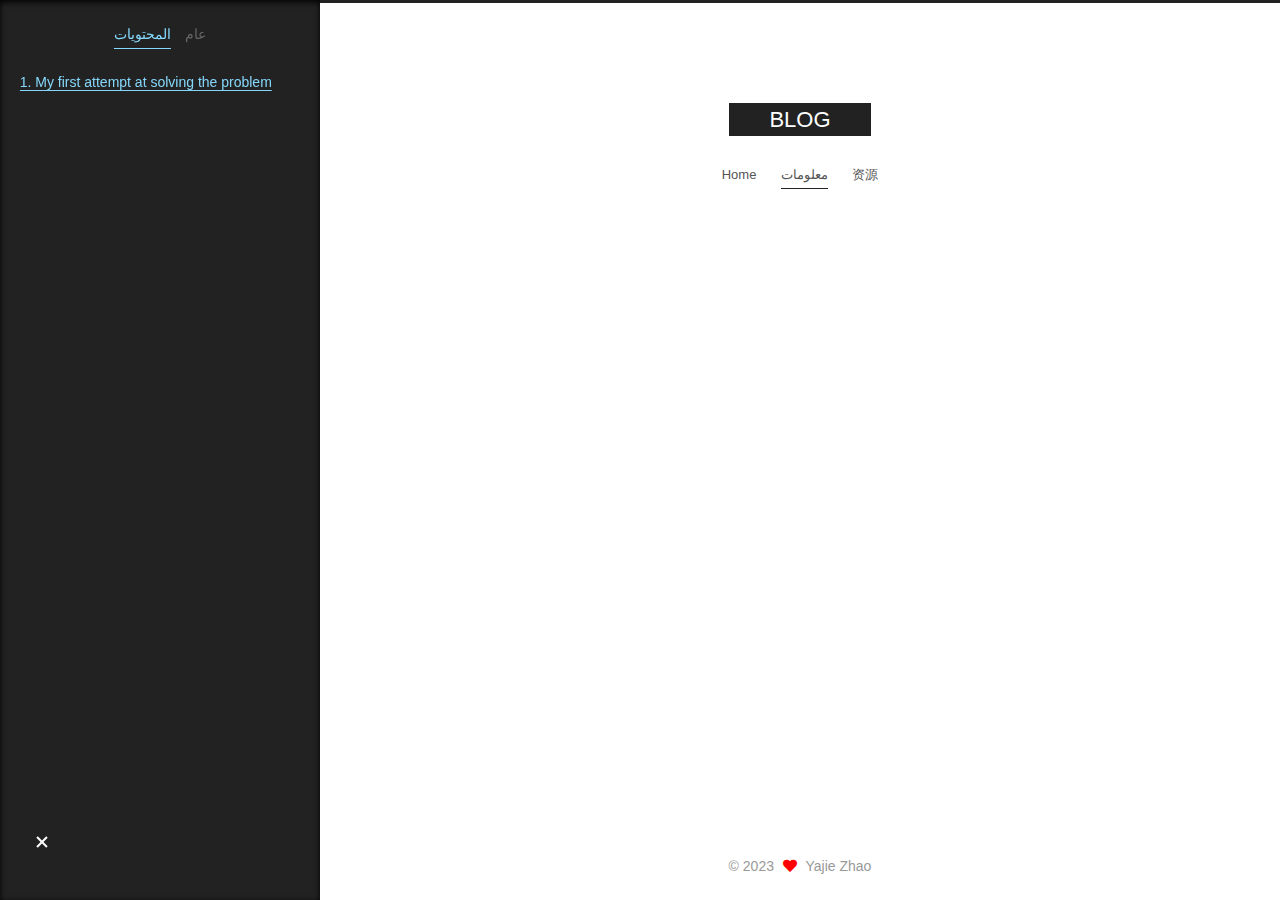
==== about/index.html @ b4c9993f "Site updated: 2023-10-05 19:27:13" ====
<!DOCTYPE html>
<html lang="en_US">
<head>
  <meta charset="UTF-8">
<meta name="viewport" content="width=device-width, initial-scale=1, maximum-scale=2">
<meta name="theme-color" content="#222">
<meta name="generator" content="Hexo 6.3.0">
  <link rel="apple-touch-icon" sizes="180x180" href="/images/apple-touch-icon-next.png">
  <link rel="icon" type="image/png" sizes="32x32" href="/images/favicon-32x32-next.png">
  <link rel="icon" type="image/png" sizes="16x16" href="/images/favicon-16x16-next.png">
  <link rel="mask-icon" href="/images/logo.svg" color="#222">

<link rel="stylesheet" href="/css/main.css">


<link rel="stylesheet" href="/lib/font-awesome/css/all.min.css">

<script id="hexo-configurations">
    var NexT = window.NexT || {};
    var CONFIG = {"hostname":"www.zhaoyajie.net","root":"/","scheme":"Muse","version":"7.8.0","exturl":false,"sidebar":{"position":"left","display":"post","padding":18,"offset":12,"onmobile":false},"copycode":{"enable":false,"show_result":false,"style":null},"back2top":{"enable":true,"sidebar":false,"scrollpercent":false},"bookmark":{"enable":false,"color":"#222","save":"auto"},"fancybox":false,"mediumzoom":false,"lazyload":false,"pangu":false,"comments":{"style":"tabs","active":null,"storage":true,"lazyload":false,"nav":null},"algolia":{"hits":{"per_page":10},"labels":{"input_placeholder":"Search for Posts","hits_empty":"We didn't find any results for the search: ${query}","hits_stats":"${hits} results found in ${time} ms"}},"localsearch":{"enable":false,"trigger":"auto","top_n_per_article":1,"unescape":false,"preload":false},"motion":{"enable":true,"async":false,"transition":{"post_block":"fadeIn","post_header":"slideDownIn","post_body":"slideDownIn","coll_header":"slideLeftIn","sidebar":"slideUpIn"}}};
  </script>

  <meta name="description" content="My first attempt at solving the problemI’m very happy recently because I get my first problem from my mentor nowadays and it is a problem about matching.">
<meta property="og:type" content="website">
<meta property="og:title" content="about">
<meta property="og:url" content="http://www.zhaoyajie.net/about/index.html">
<meta property="og:site_name" content="BLOG">
<meta property="og:description" content="My first attempt at solving the problemI’m very happy recently because I get my first problem from my mentor nowadays and it is a problem about matching.">
<meta property="og:locale" content="en_US">
<meta property="article:published_time" content="2023-03-01T08:34:04.000Z">
<meta property="article:modified_time" content="2023-10-05T11:15:42.910Z">
<meta property="article:author" content="Yajie Zhao">
<meta property="article:tag" content="a">
<meta name="twitter:card" content="summary">

<link rel="canonical" href="http://www.zhaoyajie.net/about/">


<script id="page-configurations">
  // https://hexo.io/docs/variables.html
  CONFIG.page = {
    sidebar: "",
    isHome : false,
    isPost : false,
    lang   : 'en_US'
  };
</script>

  <title>about | BLOG
</title>
  






  <noscript>
  <style>
  .use-motion .brand,
  .use-motion .menu-item,
  .sidebar-inner,
  .use-motion .post-block,
  .use-motion .pagination,
  .use-motion .comments,
  .use-motion .post-header,
  .use-motion .post-body,
  .use-motion .collection-header { opacity: initial; }

  .use-motion .site-title,
  .use-motion .site-subtitle {
    opacity: initial;
    top: initial;
  }

  .use-motion .logo-line-before i { left: initial; }
  .use-motion .logo-line-after i { right: initial; }
  </style>
</noscript>

</head>

<body itemscope itemtype="http://schema.org/WebPage">
  <div class="container use-motion">
    <div class="headband"></div>

    <header class="header" itemscope itemtype="http://schema.org/WPHeader">
      <div class="header-inner"><div class="site-brand-container">
  <div class="site-nav-toggle">
    <div class="toggle" aria-label="تشغيل شريط التصفح">
      <span class="toggle-line toggle-line-first"></span>
      <span class="toggle-line toggle-line-middle"></span>
      <span class="toggle-line toggle-line-last"></span>
    </div>
  </div>

  <div class="site-meta">

    <a href="/" class="brand" rel="start">
      <span class="logo-line-before"><i></i></span>
      <h1 class="site-title">BLOG</h1>
      <span class="logo-line-after"><i></i></span>
    </a>
  </div>

  <div class="site-nav-right">
    <div class="toggle popup-trigger">
    </div>
  </div>
</div>




<nav class="site-nav">
  <ul id="menu" class="main-menu menu">
        <li class="menu-item menu-item-home">

    <a href="/" rel="section"><i class="home fa-fw"></i>Home</a>

  </li>
        <li class="menu-item menu-item-about">

    <a href="/about/" rel="section"><i class="user fa-fw"></i>معلومات</a>

  </li>
        <li class="menu-item menu-item-resources">

    <a href="/resources/" rel="section"><i class="download fa-fw"></i>资源</a>

  </li>
  </ul>
</nav>




</div>
    </header>

    
  <div class="back-to-top">
    <i class="fa fa-arrow-up"></i>
    <span>0%</span>
  </div>


    <main class="main">
      <div class="main-inner">
        <div class="content-wrap">
          
  
  

          <div class="content page posts-expand">
            

    
    
    
    <div class="post-block" lang="en_US">
      <header class="post-header">

<h1 class="post-title" itemprop="name headline">about
</h1>

<div class="post-meta">
  

</div>

</header>

      
      
      
      <div class="post-body">
          <h1 id="My-first-attempt-at-solving-the-problem"><a href="#My-first-attempt-at-solving-the-problem" class="headerlink" title="My first attempt at solving the problem"></a>My first attempt at solving the problem</h1><p>I’m very happy recently because I get my first problem from my mentor nowadays and it is a problem about matching.</p>

      </div>
      
      
      
    </div>
    

    
    
    


          </div>
          

<script>
  window.addEventListener('tabs:register', () => {
    let { activeClass } = CONFIG.comments;
    if (CONFIG.comments.storage) {
      activeClass = localStorage.getItem('comments_active') || activeClass;
    }
    if (activeClass) {
      let activeTab = document.querySelector(`a[href="#comment-${activeClass}"]`);
      if (activeTab) {
        activeTab.click();
      }
    }
  });
  if (CONFIG.comments.storage) {
    window.addEventListener('tabs:click', event => {
      if (!event.target.matches('.tabs-comment .tab-content .tab-pane')) return;
      let commentClass = event.target.classList[1];
      localStorage.setItem('comments_active', commentClass);
    });
  }
</script>

        </div>
          
  
  <div class="toggle sidebar-toggle">
    <span class="toggle-line toggle-line-first"></span>
    <span class="toggle-line toggle-line-middle"></span>
    <span class="toggle-line toggle-line-last"></span>
  </div>

  <aside class="sidebar">
    <div class="sidebar-inner">

      <ul class="sidebar-nav motion-element">
        <li class="sidebar-nav-toc">
          المحتويات
        </li>
        <li class="sidebar-nav-overview">
          عام
        </li>
      </ul>

      <!--noindex-->
      <div class="post-toc-wrap sidebar-panel">
          <div class="post-toc motion-element"><ol class="nav"><li class="nav-item nav-level-1"><a class="nav-link" href="#My-first-attempt-at-solving-the-problem"><span class="nav-number">1.</span> <span class="nav-text">My first attempt at solving the problem</span></a></li></ol></div>
      </div>
      <!--/noindex-->

      <div class="site-overview-wrap sidebar-panel">
        <div class="site-author motion-element" itemprop="author" itemscope itemtype="http://schema.org/Person">
  <p class="site-author-name" itemprop="name">Yajie Zhao</p>
  <div class="site-description" itemprop="description">Fighting!</div>
</div>
<div class="site-state-wrap motion-element">
  <nav class="site-state">
      <div class="site-state-item site-state-posts">
          <a href="/archives">
          <span class="site-state-item-count">1</span>
          <span class="site-state-item-name">المقالات</span>
        </a>
      </div>
  </nav>
</div>
  <div class="links-of-author motion-element">
      <span class="links-of-author-item">
        <a href="https://github.com/zyj1112" title="GitHub → https:&#x2F;&#x2F;github.com&#x2F;zyj1112" rel="noopener" target="_blank"><i class="fab fa-github fa-fw"></i>GitHub</a>
      </span>
      <span class="links-of-author-item">
        <a href="/yajiezhao8@gmail.com" title="E-Mail → yajiezhao8@gmail.com"><i class="fa fa-envelope fa-fw"></i>E-Mail</a>
      </span>
  </div>



      </div>

    </div>
  </aside>
  <div id="sidebar-dimmer"></div>


      </div>
    </main>

    <footer class="footer">
      <div class="footer-inner">
        

        

<div class="copyright">
  
  &copy; 
  <span itemprop="copyrightYear">2023</span>
  <span class="with-love">
    <i class="fa fa-heart"></i>
  </span>
  <span class="author" itemprop="copyrightHolder">Yajie Zhao</span>
</div>

        








      </div>
    </footer>
  </div>

  
  <script src="/lib/anime.min.js"></script>
  <script src="/lib/velocity/velocity.min.js"></script>
  <script src="/lib/velocity/velocity.ui.min.js"></script>

<script src="/js/utils.js"></script>

<script src="/js/motion.js"></script>


<script src="/js/schemes/muse.js"></script>


<script src="/js/next-boot.js"></script>




  















  

  

</body>
</html>
---- css/main.css ----
:root {
  --body-bg-color: #fff;
  --content-bg-color: #fff;
  --card-bg-color: #f5f5f5;
  --text-color: #555;
  --blockquote-color: #666;
  --link-color: #555;
  --link-hover-color: #222;
  --brand-color: #fff;
  --brand-hover-color: #fff;
  --table-row-odd-bg-color: #f9f9f9;
  --table-row-hover-bg-color: #f5f5f5;
  --menu-item-bg-color: #f5f5f5;
  --btn-default-bg: #222;
  --btn-default-color: #fff;
  --btn-default-border-color: #222;
  --btn-default-hover-bg: #fff;
  --btn-default-hover-color: #222;
  --btn-default-hover-border-color: #222;
}
html {
  line-height: 1.15; /* 1 */
  -webkit-text-size-adjust: 100%; /* 2 */
}
body {
  margin: 0;
}
main {
  display: block;
}
h1 {
  font-size: 2em;
  margin: 0.67em 0;
}
hr {
  box-sizing: content-box; /* 1 */
  height: 0; /* 1 */
  overflow: visible; /* 2 */
}
pre {
  font-family: monospace, monospace; /* 1 */
  font-size: 1em; /* 2 */
}
a {
  background: transparent;
}
abbr[title] {
  border-bottom: none; /* 1 */
  text-decoration: underline; /* 2 */
  text-decoration: underline dotted; /* 2 */
}
b,
strong {
  font-weight: bolder;
}
code,
kbd,
samp {
  font-family: monospace, monospace; /* 1 */
  font-size: 1em; /* 2 */
}
small {
  font-size: 80%;
}
sub,
sup {
  font-size: 75%;
  line-height: 0;
  position: relative;
  vertical-align: baseline;
}
sub {
  bottom: -0.25em;
}
sup {
  top: -0.5em;
}
img {
  border-style: none;
}
button,
input,
optgroup,
select,
textarea {
  font-family: inherit; /* 1 */
  font-size: 100%; /* 1 */
  line-height: 1.15; /* 1 */
  margin: 0; /* 2 */
}
button,
input {
/* 1 */
  overflow: visible;
}
button,
select {
/* 1 */
  text-transform: none;
}
button,
[type='button'],
[type='reset'],
[type='submit'] {
  -webkit-appearance: button;
}
button::-moz-focus-inner,
[type='button']::-moz-focus-inner,
[type='reset']::-moz-focus-inner,
[type='submit']::-moz-focus-inner {
  border-style: none;
  padding: 0;
}
button:-moz-focusring,
[type='button']:-moz-focusring,
[type='reset']:-moz-focusring,
[type='submit']:-moz-focusring {
  outline: 1px dotted ButtonText;
}
fieldset {
  padding: 0.35em 0.75em 0.625em;
}
legend {
  box-sizing: border-box; /* 1 */
  color: inherit; /* 2 */
  display: table; /* 1 */
  max-width: 100%; /* 1 */
  padding: 0; /* 3 */
  white-space: normal; /* 1 */
}
progress {
  vertical-align: baseline;
}
textarea {
  overflow: auto;
}
[type='checkbox'],
[type='radio'] {
  box-sizing: border-box; /* 1 */
  padding: 0; /* 2 */
}
[type='number']::-webkit-inner-spin-button,
[type='number']::-webkit-outer-spin-button {
  height: auto;
}
[type='search'] {
  outline-offset: -2px; /* 2 */
  -webkit-appearance: textfield; /* 1 */
}
[type='search']::-webkit-search-decoration {
  -webkit-appearance: none;
}
::-webkit-file-upload-button {
  font: inherit; /* 2 */
  -webkit-appearance: button; /* 1 */
}
details {
  display: block;
}
summary {
  display: list-item;
}
template {
  display: none;
}
[hidden] {
  display: none;
}
::selection {
  background: #262a30;
  color: #eee;
}
html,
body {
  height: 100%;
}
body {
  background: var(--body-bg-color);
  color: var(--text-color);
  font-family: 'Lato', "PingFang SC", "Microsoft YaHei", sans-serif;
  font-size: 1em;
  line-height: 2;
}
@media (max-width: 991px) {
  body {
    padding-left: 0 !important;
    padding-right: 0 !important;
  }
}
h1,
h2,
h3,
h4,
h5,
h6 {
  font-family: 'Lato', "PingFang SC", "Microsoft YaHei", sans-serif;
  font-weight: bold;
  line-height: 1.5;
  margin: 20px 0 15px;
}
h1 {
  font-size: 1.5em;
}
h2 {
  font-size: 1.375em;
}
h3 {
  font-size: 1.25em;
}
h4 {
  font-size: 1.125em;
}
h5 {
  font-size: 1em;
}
h6 {
  font-size: 0.875em;
}
p {
  margin: 0 0 20px 0;
}
a,
span.exturl {
  border-bottom: 1px solid #999;
  color: var(--link-color);
  outline: 0;
  text-decoration: none;
  overflow-wrap: break-word;
  word-wrap: break-word;
  cursor: pointer;
}
a:hover,
span.exturl:hover {
  border-bottom-color: var(--link-hover-color);
  color: var(--link-hover-color);
}
iframe,
img,
video {
  display: block;
  margin-left: auto;
  margin-right: auto;
  max-width: 100%;
}
hr {
  background-image: repeating-linear-gradient(-45deg, #ddd, #ddd 4px, transparent 4px, transparent 8px);
  border: 0;
  height: 3px;
  margin: 40px 0;
}
blockquote {
  border-left: 4px solid #ddd;
  color: var(--blockquote-color);
  margin: 0;
  padding: 0 15px;
}
blockquote cite::before {
  content: '-';
  padding: 0 5px;
}
dt {
  font-weight: bold;
}
dd {
  margin: 0;
  padding: 0;
}
kbd {
  background-color: #f5f5f5;
  background-image: linear-gradient(#eee, #fff, #eee);
  border: 1px solid #ccc;
  border-radius: 0.2em;
  box-shadow: 0.1em 0.1em 0.2em rgba(0,0,0,0.1);
  color: #555;
  font-family: inherit;
  padding: 0.1em 0.3em;
  white-space: nowrap;
}
.table-container {
  overflow: auto;
}
table {
  border-collapse: collapse;
  border-spacing: 0;
  font-size: 0.875em;
  margin: 0 0 20px 0;
  width: 100%;
}
tbody tr:nth-of-type(odd) {
  background: var(--table-row-odd-bg-color);
}
tbody tr:hover {
  background: var(--table-row-hover-bg-color);
}
caption,
th,
td {
  font-weight: normal;
  padding: 8px;
  vertical-align: middle;
}
th,
td {
  border: 1px solid #ddd;
  border-bottom: 3px solid #ddd;
}
th {
  font-weight: 700;
  padding-bottom: 10px;
}
td {
  border-bottom-width: 1px;
}
.btn {
  background: var(--btn-default-bg);
  border: 2px solid var(--btn-default-border-color);
  border-radius: 0;
  color: var(--btn-default-color);
  display: inline-block;
  font-size: 0.875em;
  line-height: 2;
  padding: 0 20px;
  text-decoration: none;
  transition-property: background-color;
  transition-delay: 0s;
  transition-duration: 0.2s;
  transition-timing-function: ease-in-out;
}
.btn:hover {
  background: var(--btn-default-hover-bg);
  border-color: var(--btn-default-hover-border-color);
  color: var(--btn-default-hover-color);
}
.btn + .btn {
  margin: 0 0 8px 8px;
}
.btn .fa-fw {
  text-align: left;
  width: 1.285714285714286em;
}
.toggle {
  line-height: 0;
}
.toggle .toggle-line {
  background: #fff;
  display: inline-block;
  height: 2px;
  left: 0;
  position: relative;
  top: 0;
  transition: all 0.4s;
  vertical-align: top;
  width: 100%;
}
.toggle .toggle-line:not(:first-child) {
  margin-top: 3px;
}
.toggle.toggle-arrow .toggle-line-first {
  left: 50%;
  top: 2px;
  transform: rotate(45deg);
  width: 50%;
}
.toggle.toggle-arrow .toggle-line-middle {
  left: 2px;
  width: 90%;
}
.toggle.toggle-arrow .toggle-line-last {
  left: 50%;
  top: -2px;
  transform: rotate(-45deg);
  width: 50%;
}
.toggle.toggle-close .toggle-line-first {
  transform: rotate(-45deg);
  top: 5px;
}
.toggle.toggle-close .toggle-line-middle {
  opacity: 0;
}
.toggle.toggle-close .toggle-line-last {
  transform: rotate(45deg);
  top: -5px;
}
.highlight,
pre {
  background: #f7f7f7;
  color: #4d4d4c;
  line-height: 1.6;
  margin: 0 auto 20px;
}
pre,
code {
  font-family: consolas, Menlo, monospace, "PingFang SC", "Microsoft YaHei";
}
code {
  background: #eee;
  border-radius: 3px;
  color: #555;
  padding: 2px 4px;
  overflow-wrap: break-word;
  word-wrap: break-word;
}
.highlight *::selection {
  background: #d6d6d6;
}
.highlight pre {
  border: 0;
  margin: 0;
  padding: 10px 0;
}
.highlight table {
  border: 0;
  margin: 0;
  width: auto;
}
.highlight td {
  border: 0;
  padding: 0;
}
.highlight figcaption {
  background: #eff2f3;
  color: #4d4d4c;
  display: flex;
  font-size: 0.875em;
  justify-content: space-between;
  line-height: 1.2;
  padding: 0.5em;
}
.highlight figcaption a {
  color: #4d4d4c;
}
.highlight figcaption a:hover {
  border-bottom-color: #4d4d4c;
}
.highlight .gutter {
  -moz-user-select: none;
  -ms-user-select: none;
  -webkit-user-select: none;
  user-select: none;
}
.highlight .gutter pre {
  background: #eff2f3;
  color: #869194;
  padding-left: 10px;
  padding-right: 10px;
  text-align: right;
}
.highlight .code pre {
  background: #f7f7f7;
  padding-left: 10px;
  width: 100%;
}
.gist table {
  width: auto;
}
.gist table td {
  border: 0;
}
pre {
  overflow: auto;
  padding: 10px;
}
pre code {
  background: none;
  color: #4d4d4c;
  font-size: 0.875em;
  padding: 0;
  text-shadow: none;
}
pre .deletion {
  background: #fdd;
}
pre .addition {
  background: #dfd;
}
pre .meta {
  color: #eab700;
  -moz-user-select: none;
  -ms-user-select: none;
  -webkit-user-select: none;
  user-select: none;
}
pre .comment {
  color: #8e908c;
}
pre .variable,
pre .attribute,
pre .tag,
pre .name,
pre .regexp,
pre .ruby .constant,
pre .xml .tag .title,
pre .xml .pi,
pre .xml .doctype,
pre .html .doctype,
pre .css .id,
pre .css .class,
pre .css .pseudo {
  color: #c82829;
}
pre .number,
pre .preprocessor,
pre .built_in,
pre .builtin-name,
pre .literal,
pre .params,
pre .constant,
pre .command {
  color: #f5871f;
}
pre .ruby .class .title,
pre .css .rules .attribute,
pre .string,
pre .symbol,
pre .value,
pre .inheritance,
pre .header,
pre .ruby .symbol,
pre .xml .cdata,
pre .special,
pre .formula {
  color: #718c00;
}
pre .title,
pre .css .hexcolor {
  color: #3e999f;
}
pre .function,
pre .python .decorator,
pre .python .title,
pre .ruby .function .title,
pre .ruby .title .keyword,
pre .perl .sub,
pre .javascript .title,
pre .coffeescript .title {
  color: #4271ae;
}
pre .keyword,
pre .javascript .function {
  color: #8959a8;
}
.blockquote-center {
  border-left: none;
  margin: 40px 0;
  padding: 0;
  position: relative;
  text-align: center;
}
.blockquote-center .fa {
  display: block;
  opacity: 0.6;
  position: absolute;
  width: 100%;
}
.blockquote-center .fa-quote-left {
  border-top: 1px solid #ccc;
  text-align: left;
  top: -20px;
}
.blockquote-center .fa-quote-right {
  border-bottom: 1px solid #ccc;
  text-align: right;
  bottom: -20px;
}
.blockquote-center p,
.blockquote-center div {
  text-align: center;
}
.post-body .group-picture img {
  margin: 0 auto;
  padding: 0 3px;
}
.group-picture-row {
  margin-bottom: 6px;
  overflow: hidden;
}
.group-picture-column {
  float: left;
  margin-bottom: 10px;
}
.post-body .label {
  color: #555;
  display: inline;
  padding: 0 2px;
}
.post-body .label.default {
  background: #f0f0f0;
}
.post-body .label.primary {
  background: #efe6f7;
}
.post-body .label.info {
  background: #e5f2f8;
}
.post-body .label.success {
  background: #e7f4e9;
}
.post-body .label.warning {
  background: #fcf6e1;
}
.post-body .label.danger {
  background: #fae8eb;
}
.post-body .tabs {
  margin-bottom: 20px;
}
.post-body .tabs,
.tabs-comment {
  display: block;
  padding-top: 10px;
  position: relative;
}
.post-body .tabs ul.nav-tabs,
.tabs-comment ul.nav-tabs {
  display: flex;
  flex-wrap: wrap;
  margin: 0;
  margin-bottom: -1px;
  padding: 0;
}
@media (max-width: 413px) {
  .post-body .tabs ul.nav-tabs,
  .tabs-comment ul.nav-tabs {
    display: block;
    margin-bottom: 5px;
  }
}
.post-body .tabs ul.nav-tabs li.tab,
.tabs-comment ul.nav-tabs li.tab {
  border-bottom: 1px solid #ddd;
  border-left: 1px solid transparent;
  border-right: 1px solid transparent;
  border-top: 3px solid transparent;
  flex-grow: 1;
  list-style-type: none;
  border-radius: 0 0 0 0;
}
@media (max-width: 413px) {
  .post-body .tabs ul.nav-tabs li.tab,
  .tabs-comment ul.nav-tabs li.tab {
    border-bottom: 1px solid transparent;
    border-left: 3px solid transparent;
    border-right: 1px solid transparent;
    border-top: 1px solid transparent;
  }
}
@media (max-width: 413px) {
  .post-body .tabs ul.nav-tabs li.tab,
  .tabs-comment ul.nav-tabs li.tab {
    border-radius: 0;
  }
}
.post-body .tabs ul.nav-tabs li.tab a,
.tabs-comment ul.nav-tabs li.tab a {
  border-bottom: initial;
  display: block;
  line-height: 1.8;
  outline: 0;
  padding: 0.25em 0.75em;
  text-align: center;
  transition-delay: 0s;
  transition-duration: 0.2s;
  transition-timing-function: ease-out;
}
.post-body .tabs ul.nav-tabs li.tab a i,
.tabs-comment ul.nav-tabs li.tab a i {
  width: 1.285714285714286em;
}
.post-body .tabs ul.nav-tabs li.tab.active,
.tabs-comment ul.nav-tabs li.tab.active {
  border-bottom: 1px solid transparent;
  border-left: 1px solid #ddd;
  border-right: 1px solid #ddd;
  border-top: 3px solid #fc6423;
}
@media (max-width: 413px) {
  .post-body .tabs ul.nav-tabs li.tab.active,
  .tabs-comment ul.nav-tabs li.tab.active {
    border-bottom: 1px solid #ddd;
    border-left: 3px solid #fc6423;
    border-right: 1px solid #ddd;
    border-top: 1px solid #ddd;
  }
}
.post-body .tabs ul.nav-tabs li.tab.active a,
.tabs-comment ul.nav-tabs li.tab.active a {
  color: var(--link-color);
  cursor: default;
}
.post-body .tabs .tab-content .tab-pane,
.tabs-comment .tab-content .tab-pane {
  border: 1px solid #ddd;
  border-top: 0;
  padding: 20px 20px 0 20px;
  border-radius: 0;
}
.post-body .tabs .tab-content .tab-pane:not(.active),
.tabs-comment .tab-content .tab-pane:not(.active) {
  display: none;
}
.post-body .tabs .tab-content .tab-pane.active,
.tabs-comment .tab-content .tab-pane.active {
  display: block;
}
.post-body .tabs .tab-content .tab-pane.active:nth-of-type(1),
.tabs-comment .tab-content .tab-pane.active:nth-of-type(1) {
  border-radius: 0 0 0 0;
}
@media (max-width: 413px) {
  .post-body .tabs .tab-content .tab-pane.active:nth-of-type(1),
  .tabs-comment .tab-content .tab-pane.active:nth-of-type(1) {
    border-radius: 0;
  }
}
.post-body .note {
  border-radius: 3px;
  margin-bottom: 20px;
  padding: 1em;
  position: relative;
  border: 1px solid #eee;
  border-left-width: 5px;
}
.post-body .note h2,
.post-body .note h3,
.post-body .note h4,
.post-body .note h5,
.post-body .note h6 {
  margin-top: 0;
  border-bottom: initial;
  margin-bottom: 0;
  padding-top: 0;
}
.post-body .note p:first-child,
.post-body .note ul:first-child,
.post-body .note ol:first-child,
.post-body .note table:first-child,
.post-body .note pre:first-child,
.post-body .note blockquote:first-child,
.post-body .note img:first-child {
  margin-top: 0;
}
.post-body .note p:last-child,
.post-body .note ul:last-child,
.post-body .note ol:last-child,
.post-body .note table:last-child,
.post-body .note pre:last-child,
.post-body .note blockquote:last-child,
.post-body .note img:last-child {
  margin-bottom: 0;
}
.post-body .note.default {
  border-left-color: #777;
}
.post-body .note.default h2,
.post-body .note.default h3,
.post-body .note.default h4,
.post-body .note.default h5,
.post-body .note.default h6 {
  color: #777;
}
.post-body .note.primary {
  border-left-color: #6f42c1;
}
.post-body .note.primary h2,
.post-body .note.primary h3,
.post-body .note.primary h4,
.post-body .note.primary h5,
.post-body .note.primary h6 {
  color: #6f42c1;
}
.post-body .note.info {
  border-left-color: #428bca;
}
.post-body .note.info h2,
.post-body .note.info h3,
.post-body .note.info h4,
.post-body .note.info h5,
.post-body .note.info h6 {
  color: #428bca;
}
.post-body .note.success {
  border-left-color: #5cb85c;
}
.post-body .note.success h2,
.post-body .note.success h3,
.post-body .note.success h4,
.post-body .note.success h5,
.post-body .note.success h6 {
  color: #5cb85c;
}
.post-body .note.warning {
  border-left-color: #f0ad4e;
}
.post-body .note.warning h2,
.post-body .note.warning h3,
.post-body .note.warning h4,
.post-body .note.warning h5,
.post-body .note.warning h6 {
  color: #f0ad4e;
}
.post-body .note.danger {
  border-left-color: #d9534f;
}
.post-body .note.danger h2,
.post-body .note.danger h3,
.post-body .note.danger h4,
.post-body .note.danger h5,
.post-body .note.danger h6 {
  color: #d9534f;
}
.pagination .prev,
.pagination .next,
.pagination .page-number,
.pagination .space {
  display: inline-block;
  margin: 0 10px;
  padding: 0 11px;
  position: relative;
  top: -1px;
}
@media (max-width: 767px) {
  .pagination .prev,
  .pagination .next,
  .pagination .page-number,
  .pagination .space {
    margin: 0 5px;
  }
}
.pagination {
  border-top: 1px solid #eee;
  margin: 120px 0 0;
  text-align: center;
}
.pagination .prev,
.pagination .next,
.pagination .page-number {
  border-bottom: 0;
  border-top: 1px solid #eee;
  transition-property: border-color;
  transition-delay: 0s;
  transition-duration: 0.2s;
  transition-timing-function: ease-in-out;
}
.pagination .prev:hover,
.pagination .next:hover,
.pagination .page-number:hover {
  border-top-color: #222;
}
.pagination .space {
  margin: 0;
  padding: 0;
}
.pagination .prev {
  margin-left: 0;
}
.pagination .next {
  margin-right: 0;
}
.pagination .page-number.current {
  background: #ccc;
  border-top-color: #ccc;
  color: #fff;
}
@media (max-width: 767px) {
  .pagination {
    border-top: none;
  }
  .pagination .prev,
  .pagination .next,
  .pagination .page-number {
    border-bottom: 1px solid #eee;
    border-top: 0;
    margin-bottom: 10px;
    padding: 0 10px;
  }
  .pagination .prev:hover,
  .pagination .next:hover,
  .pagination .page-number:hover {
    border-bottom-color: #222;
  }
}
.comments {
  margin-top: 60px;
  overflow: hidden;
}
.comment-button-group {
  display: flex;
  flex-wrap: wrap-reverse;
  justify-content: center;
  margin: 1em 0;
}
.comment-button-group .comment-button {
  margin: 0.1em 0.2em;
}
.comment-button-group .comment-button.active {
  background: var(--btn-default-hover-bg);
  border-color: var(--btn-default-hover-border-color);
  color: var(--btn-default-hover-color);
}
.comment-position {
  display: none;
}
.comment-position.active {
  display: block;
}
.tabs-comment {
  background: var(--content-bg-color);
  margin-top: 4em;
  padding-top: 0;
}
.tabs-comment .comments {
  border: 0;
  box-shadow: none;
  margin-top: 0;
  padding-top: 0;
}
.container {
  min-height: 100%;
  position: relative;
}
.main-inner {
  margin: 0 auto;
  width: 700px;
}
@media (min-width: 1200px) {
  .main-inner {
    width: 800px;
  }
}
@media (min-width: 1600px) {
  .main-inner {
    width: 900px;
  }
}
@media (max-width: 767px) {
  .content-wrap {
    padding: 0 20px;
  }
}
.header {
  background: transparent;
}
.header-inner {
  margin: 0 auto;
  width: 700px;
}
@media (min-width: 1200px) {
  .header-inner {
    width: 800px;
  }
}
@media (min-width: 1600px) {
  .header-inner {
    width: 900px;
  }
}
.site-brand-container {
  display: flex;
  flex-shrink: 0;
  padding: 0 10px;
}
.headband {
  background: #222;
  height: 3px;
}
.site-meta {
  flex-grow: 1;
  text-align: center;
}
@media (max-width: 767px) {
  .site-meta {
    text-align: center;
  }
}
.brand {
  border-bottom: none;
  color: var(--brand-color);
  display: inline-block;
  line-height: 1.375em;
  padding: 0 40px;
  position: relative;
}
.brand:hover {
  color: var(--brand-hover-color);
}
.site-title {
  font-family: 'Lato', "PingFang SC", "Microsoft YaHei", sans-serif;
  font-size: 1.375em;
  font-weight: normal;
  margin: 0;
}
.site-subtitle {
  color: #999;
  font-size: 0.8125em;
  margin: 10px 0;
}
.use-motion .brand {
  opacity: 0;
}
.use-motion .site-title,
.use-motion .site-subtitle,
.use-motion .custom-logo-image {
  opacity: 0;
  position: relative;
  top: -10px;
}
.site-nav-toggle,
.site-nav-right {
  display: none;
}
@media (max-width: 767px) {
  .site-nav-toggle,
  .site-nav-right {
    display: flex;
    flex-direction: column;
    justify-content: center;
  }
}
.site-nav-toggle .toggle,
.site-nav-right .toggle {
  color: var(--text-color);
  padding: 10px;
  width: 22px;
}
.site-nav-toggle .toggle .toggle-line,
.site-nav-right .toggle .toggle-line {
  background: var(--text-color);
  border-radius: 1px;
}
.site-nav {
  display: block;
}
@media (max-width: 767px) {
  .site-nav {
    clear: both;
    display: none;
  }
}
.site-nav.site-nav-on {
  display: block;
}
.menu {
  margin-top: 20px;
  padding-left: 0;
  text-align: center;
}
.menu-item {
  display: inline-block;
  list-style: none;
  margin: 0 10px;
}
@media (max-width: 767px) {
  .menu-item {
    display: block;
    margin-top: 10px;
  }
  .menu-item.menu-item-search {
    display: none;
  }
}
.menu-item a,
.menu-item span.exturl {
  border-bottom: 0;
  display: block;
  font-size: 0.8125em;
  transition-property: border-color;
  transition-delay: 0s;
  transition-duration: 0.2s;
  transition-timing-function: ease-in-out;
}
@media (hover: none) {
  .menu-item a:hover,
  .menu-item span.exturl:hover {
    border-bottom-color: transparent !important;
  }
}
.menu-item .fa,
.menu-item .fab,
.menu-item .far,
.menu-item .fas {
  margin-right: 8px;
}
.menu-item .badge {
  display: inline-block;
  font-weight: bold;
  line-height: 1;
  margin-left: 0.35em;
  margin-top: 0.35em;
  text-align: center;
  white-space: nowrap;
}
@media (max-width: 767px) {
  .menu-item .badge {
    float: right;
    margin-left: 0;
  }
}
.menu-item-active a,
.menu .menu-item a:hover,
.menu .menu-item span.exturl:hover {
  background: var(--menu-item-bg-color);
}
.use-motion .menu-item {
  opacity: 0;
}
.sidebar {
  background: #222;
  bottom: 0;
  box-shadow: inset 0 2px 6px #000;
  position: fixed;
  top: 0;
}
@media (max-width: 991px) {
  .sidebar {
    display: none;
  }
}
.sidebar-inner {
  color: #999;
  padding: 18px 10px;
  text-align: center;
}
.cc-license {
  margin-top: 10px;
  text-align: center;
}
.cc-license .cc-opacity {
  border-bottom: none;
  opacity: 0.7;
}
.cc-license .cc-opacity:hover {
  opacity: 0.9;
}
.cc-license img {
  display: inline-block;
}
.site-author-image {
  border: 2px solid #333;
  display: block;
  margin: 0 auto;
  max-width: 96px;
  padding: 2px;
}
.site-author-name {
  color: #f5f5f5;
  font-weight: normal;
  margin: 5px 0 0;
  text-align: center;
}
.site-description {
  color: #999;
  font-size: 1em;
  margin-top: 5px;
  text-align: center;
}
.links-of-author {
  margin-top: 15px;
}
.links-of-author a,
.links-of-author span.exturl {
  border-bottom-color: #555;
  display: inline-block;
  font-size: 0.8125em;
  margin-bottom: 10px;
  margin-right: 10px;
  vertical-align: middle;
}
.links-of-author a::before,
.links-of-author span.exturl::before {
  background: #8369ff;
  border-radius: 50%;
  content: ' ';
  display: inline-block;
  height: 4px;
  margin-right: 3px;
  vertical-align: middle;
  width: 4px;
}
.sidebar-button {
  margin-top: 15px;
}
.sidebar-button a {
  border: 1px solid #fc6423;
  border-radius: 4px;
  color: #fc6423;
  display: inline-block;
  padding: 0 15px;
}
.sidebar-button a .fa,
.sidebar-button a .fab,
.sidebar-button a .far,
.sidebar-button a .fas {
  margin-right: 5px;
}
.sidebar-button a:hover {
  background: #fc6423;
  border: 1px solid #fc6423;
  color: #fff;
}
.sidebar-button a:hover .fa,
.sidebar-button a:hover .fab,
.sidebar-button a:hover .far,
.sidebar-button a:hover .fas {
  color: #fff;
}
.links-of-blogroll {
  font-size: 0.8125em;
  margin-top: 10px;
}
.links-of-blogroll-title {
  font-size: 0.875em;
  font-weight: 600;
  margin-top: 0;
}
.links-of-blogroll-list {
  list-style: none;
  margin: 0;
  padding: 0;
}
#sidebar-dimmer {
  display: none;
}
@media (max-width: 767px) {
  #sidebar-dimmer {
    background: #000;
    display: block;
    height: 100%;
    left: 100%;
    opacity: 0;
    position: fixed;
    top: 0;
    width: 100%;
    z-index: 1100;
  }
  .sidebar-active + #sidebar-dimmer {
    opacity: 0.7;
    transform: translateX(-100%);
    transition: opacity 0.5s;
  }
}
.sidebar-nav {
  margin: 0;
  padding-bottom: 20px;
  padding-left: 0;
}
.sidebar-nav li {
  border-bottom: 1px solid transparent;
  color: #666;
  cursor: pointer;
  display: inline-block;
  font-size: 0.875em;
}
.sidebar-nav li.sidebar-nav-overview {
  margin-left: 10px;
}
.sidebar-nav li:hover {
  color: #f5f5f5;
}
.sidebar-nav .sidebar-nav-active {
  border-bottom-color: #87daff;
  color: #87daff;
}
.sidebar-nav .sidebar-nav-active:hover {
  color: #87daff;
}
.sidebar-panel {
  display: none;
  overflow-x: hidden;
  overflow-y: auto;
}
.sidebar-panel-active {
  display: block;
}
.sidebar-toggle {
  background: #222;
  bottom: 45px;
  cursor: pointer;
  height: 14px;
  left: 30px;
  padding: 5px;
  position: fixed;
  width: 14px;
  z-index: 1300;
}
@media (max-width: 991px) {
  .sidebar-toggle {
    left: 20px;
    opacity: 0.8;
    display: none;
  }
}
.sidebar-toggle:hover .toggle-line {
  background: #87daff;
}
.post-toc {
  font-size: 0.875em;
}
.post-toc ol {
  list-style: none;
  margin: 0;
  padding: 0 2px 5px 10px;
  text-align: left;
}
.post-toc ol > ol {
  padding-left: 0;
}
.post-toc ol a {
  transition-property: all;
  transition-delay: 0s;
  transition-duration: 0.2s;
  transition-timing-function: ease-in-out;
}
.post-toc .nav-item {
  line-height: 1.8;
  overflow: hidden;
  text-overflow: ellipsis;
  white-space: nowrap;
}
.post-toc .nav .nav-child {
  display: none;
}
.post-toc .nav .active > .nav-child {
  display: block;
}
.post-toc .nav .active-current > .nav-child {
  display: block;
}
.post-toc .nav .active-current > .nav-child > .nav-item {
  display: block;
}
.post-toc .nav .active > a {
  border-bottom-color: #87daff;
  color: #87daff;
}
.post-toc .nav .active-current > a {
  color: #87daff;
}
.post-toc .nav .active-current > a:hover {
  color: #87daff;
}
.site-state {
  display: flex;
  justify-content: center;
  line-height: 1.4;
  margin-top: 10px;
  overflow: hidden;
  text-align: center;
  white-space: nowrap;
}
.site-state-item {
  padding: 0 15px;
}
.site-state-item:not(:first-child) {
  border-left: 1px solid #333;
}
.site-state-item a {
  border-bottom: none;
}
.site-state-item-count {
  display: block;
  font-size: 1.25em;
  font-weight: 600;
  text-align: center;
}
.site-state-item-name {
  color: inherit;
  font-size: 0.875em;
}
.footer {
  color: #999;
  font-size: 0.875em;
  padding: 20px 0;
}
.footer.footer-fixed {
  bottom: 0;
  left: 0;
  position: absolute;
  right: 0;
}
.footer-inner {
  box-sizing: border-box;
  margin: 0 auto;
  text-align: center;
  width: 700px;
}
@media (min-width: 1200px) {
  .footer-inner {
    width: 800px;
  }
}
@media (min-width: 1600px) {
  .footer-inner {
    width: 900px;
  }
}
.languages {
  display: inline-block;
  font-size: 1.125em;
  position: relative;
}
.languages .lang-select-label span {
  margin: 0 0.5em;
}
.languages .lang-select {
  height: 100%;
  left: 0;
  opacity: 0;
  position: absolute;
  top: 0;
  width: 100%;
}
.with-love {
  color: #ff0000;
  display: inline-block;
  margin: 0 5px;
}
.powered-by,
.theme-info {
  display: inline-block;
}
@-moz-keyframes iconAnimate {
  0%, 100% {
    transform: scale(1);
  }
  10%, 30% {
    transform: scale(0.9);
  }
  20%, 40%, 60%, 80% {
    transform: scale(1.1);
  }
  50%, 70% {
    transform: scale(1.1);
  }
}
@-webkit-keyframes iconAnimate {
  0%, 100% {
    transform: scale(1);
  }
  10%, 30% {
    transform: scale(0.9);
  }
  20%, 40%, 60%, 80% {
    transform: scale(1.1);
  }
  50%, 70% {
    transform: scale(1.1);
  }
}
@-o-keyframes iconAnimate {
  0%, 100% {
    transform: scale(1);
  }
  10%, 30% {
    transform: scale(0.9);
  }
  20%, 40%, 60%, 80% {
    transform: scale(1.1);
  }
  50%, 70% {
    transform: scale(1.1);
  }
}
@keyframes iconAnimate {
  0%, 100% {
    transform: scale(1);
  }
  10%, 30% {
    transform: scale(0.9);
  }
  20%, 40%, 60%, 80% {
    transform: scale(1.1);
  }
  50%, 70% {
    transform: scale(1.1);
  }
}
.back-to-top {
  font-size: 12px;
  text-align: center;
  transition-delay: 0s;
  transition-duration: 0.2s;
  transition-timing-function: ease-in-out;
}
.back-to-top {
  background: #222;
  bottom: -100px;
  box-sizing: border-box;
  color: #fff;
  cursor: pointer;
  left: 30px;
  opacity: 1;
  padding: 0 6px;
  position: fixed;
  transition-property: bottom;
  z-index: 1300;
  width: 24px;
}
.back-to-top span {
  display: none;
}
.back-to-top:hover {
  color: #87daff;
}
.back-to-top.back-to-top-on {
  bottom: 19px;
}
@media (max-width: 991px) {
  .back-to-top {
    left: 20px;
    opacity: 0.8;
  }
}
.post-body {
  font-family: 'Lato', "PingFang SC", "Microsoft YaHei", sans-serif;
  overflow-wrap: break-word;
  word-wrap: break-word;
}
@media (min-width: 1200px) {
  .post-body {
    font-size: 1.125em;
  }
}
.post-body .exturl .fa {
  font-size: 0.875em;
  margin-left: 4px;
}
.post-body .image-caption,
.post-body .figure .caption {
  color: #999;
  font-size: 0.875em;
  font-weight: bold;
  line-height: 1;
  margin: -20px auto 15px;
  text-align: center;
}
.post-sticky-flag {
  display: inline-block;
  transform: rotate(30deg);
}
.post-button {
  margin-top: 40px;
  text-align: center;
}
.use-motion .post-block,
.use-motion .pagination,
.use-motion .comments {
  opacity: 0;
}
.use-motion .post-header {
  opacity: 0;
}
.use-motion .post-body {
  opacity: 0;
}
.use-motion .collection-header {
  opacity: 0;
}
.posts-collapse {
  margin-left: 35px;
  position: relative;
}
@media (max-width: 767px) {
  .posts-collapse {
    margin-left: 0px;
    margin-right: 0px;
  }
}
.posts-collapse .collection-title {
  font-size: 1.125em;
  position: relative;
}
.posts-collapse .collection-title::before {
  background: #999;
  border: 1px solid #fff;
  border-radius: 50%;
  content: ' ';
  height: 10px;
  left: 0;
  margin-left: -6px;
  margin-top: -4px;
  position: absolute;
  top: 50%;
  width: 10px;
}
.posts-collapse .collection-year {
  font-size: 1.5em;
  font-weight: bold;
  margin: 60px 0;
  position: relative;
}
.posts-collapse .collection-year::before {
  background: #bbb;
  border-radius: 50%;
  content: ' ';
  height: 8px;
  left: 0;
  margin-left: -4px;
  margin-top: -4px;
  position: absolute;
  top: 50%;
  width: 8px;
}
.posts-collapse .collection-header {
  display: block;
  margin: 0 0 0 20px;
}
.posts-collapse .collection-header small {
  color: #bbb;
  margin-left: 5px;
}
.posts-collapse .post-header {
  border-bottom: 1px dashed #ccc;
  margin: 30px 0;
  padding-left: 15px;
  position: relative;
  transition-property: border;
  transition-delay: 0s;
  transition-duration: 0.2s;
  transition-timing-function: ease-in-out;
}
.posts-collapse .post-header::before {
  background: #bbb;
  border: 1px solid #fff;
  border-radius: 50%;
  content: ' ';
  height: 6px;
  left: 0;
  margin-left: -4px;
  position: absolute;
  top: 0.75em;
  transition-property: background;
  width: 6px;
  transition-delay: 0s;
  transition-duration: 0.2s;
  transition-timing-function: ease-in-out;
}
.posts-collapse .post-header:hover {
  border-bottom-color: #666;
}
.posts-collapse .post-header:hover::before {
  background: #222;
}
.posts-collapse .post-meta {
  display: inline;
  font-size: 0.75em;
  margin-right: 10px;
}
.posts-collapse .post-title {
  display: inline;
}
.posts-collapse .post-title a,
.posts-collapse .post-title span.exturl {
  border-bottom: none;
  color: var(--link-color);
}
.posts-collapse .post-title .fa-external-link-alt {
  font-size: 0.875em;
  margin-left: 5px;
}
.posts-collapse::before {
  background: #f5f5f5;
  content: ' ';
  height: 100%;
  left: 0;
  margin-left: -2px;
  position: absolute;
  top: 1.25em;
  width: 4px;
}
.post-eof {
  background: #ccc;
  height: 1px;
  margin: 80px auto 60px;
  text-align: center;
  width: 8%;
}
.post-block:last-of-type .post-eof {
  display: none;
}
.content {
  padding-top: 40px;
}
@media (min-width: 992px) {
  .post-body {
    text-align: justify;
  }
}
@media (max-width: 991px) {
  .post-body {
    text-align: justify;
  }
}
.post-body h1,
.post-body h2,
.post-body h3,
.post-body h4,
.post-body h5,
.post-body h6 {
  padding-top: 10px;
}
.post-body h1 .header-anchor,
.post-body h2 .header-anchor,
.post-body h3 .header-anchor,
.post-body h4 .header-anchor,
.post-body h5 .header-anchor,
.post-body h6 .header-anchor {
  border-bottom-style: none;
  color: #ccc;
  float: right;
  margin-left: 10px;
  visibility: hidden;
}
.post-body h1 .header-anchor:hover,
.post-body h2 .header-anchor:hover,
.post-body h3 .header-anchor:hover,
.post-body h4 .header-anchor:hover,
.post-body h5 .header-anchor:hover,
.post-body h6 .header-anchor:hover {
  color: inherit;
}
.post-body h1:hover .header-anchor,
.post-body h2:hover .header-anchor,
.post-body h3:hover .header-anchor,
.post-body h4:hover .header-anchor,
.post-body h5:hover .header-anchor,
.post-body h6:hover .header-anchor {
  visibility: visible;
}
.post-body iframe,
.post-body img,
.post-body video {
  margin-bottom: 20px;
}
.post-body .video-container {
  height: 0;
  margin-bottom: 20px;
  overflow: hidden;
  padding-top: 75%;
  position: relative;
  width: 100%;
}
.post-body .video-container iframe,
.post-body .video-container object,
.post-body .video-container embed {
  height: 100%;
  left: 0;
  margin: 0;
  position: absolute;
  top: 0;
  width: 100%;
}
.post-gallery {
  align-items: center;
  display: grid;
  grid-gap: 10px;
  grid-template-columns: 1fr 1fr 1fr;
  margin-bottom: 20px;
}
@media (max-width: 767px) {
  .post-gallery {
    grid-template-columns: 1fr 1fr;
  }
}
.post-gallery a {
  border: 0;
}
.post-gallery img {
  margin: 0;
}
.posts-expand .post-header {
  font-size: 1.125em;
}
.posts-expand .post-title {
  font-size: 1.5em;
  font-weight: normal;
  margin: initial;
  text-align: center;
  overflow-wrap: break-word;
  word-wrap: break-word;
}
.posts-expand .post-title-link {
  border-bottom: none;
  color: var(--link-color);
  display: inline-block;
  position: relative;
  vertical-align: top;
}
.posts-expand .post-title-link::before {
  background: var(--link-color);
  bottom: 0;
  content: '';
  height: 2px;
  left: 0;
  position: absolute;
  transform: scaleX(0);
  visibility: hidden;
  width: 100%;
  transition-delay: 0s;
  transition-duration: 0.2s;
  transition-timing-function: ease-in-out;
}
.posts-expand .post-title-link:hover::before {
  transform: scaleX(1);
  visibility: visible;
}
.posts-expand .post-title-link .fa-external-link-alt {
  font-size: 0.875em;
  margin-left: 5px;
}
.posts-expand .post-meta {
  color: #999;
  font-family: 'Lato', "PingFang SC", "Microsoft YaHei", sans-serif;
  font-size: 0.75em;
  margin: 3px 0 60px 0;
  text-align: center;
}
.posts-expand .post-meta .post-description {
  font-size: 0.875em;
  margin-top: 2px;
}
.posts-expand .post-meta time {
  border-bottom: 1px dashed #999;
  cursor: pointer;
}
.post-meta .post-meta-item + .post-meta-item::before {
  content: '|';
  margin: 0 0.5em;
}
.post-meta-divider {
  margin: 0 0.5em;
}
.post-meta-item-icon {
  margin-right: 3px;
}
@media (max-width: 991px) {
  .post-meta-item-icon {
    display: inline-block;
  }
}
@media (max-width: 991px) {
  .post-meta-item-text {
    display: none;
  }
}
.post-nav {
  border-top: 1px solid #eee;
  display: flex;
  justify-content: space-between;
  margin-top: 15px;
  padding: 10px 5px 0;
}
.post-nav-item {
  flex: 1;
}
.post-nav-item a {
  border-bottom: none;
  display: block;
  font-size: 0.875em;
  line-height: 1.6;
  position: relative;
}
.post-nav-item a:active {
  top: 2px;
}
.post-nav-item .fa {
  font-size: 0.75em;
}
.post-nav-item:first-child {
  margin-right: 15px;
}
.post-nav-item:first-child .fa {
  margin-right: 5px;
}
.post-nav-item:last-child {
  margin-left: 15px;
  text-align: right;
}
.post-nav-item:last-child .fa {
  margin-left: 5px;
}
.rtl.post-body p,
.rtl.post-body a,
.rtl.post-body h1,
.rtl.post-body h2,
.rtl.post-body h3,
.rtl.post-body h4,
.rtl.post-body h5,
.rtl.post-body h6,
.rtl.post-body li,
.rtl.post-body ul,
.rtl.post-body ol {
  direction: rtl;
  font-family: UKIJ Ekran;
}
.rtl.post-title {
  font-family: UKIJ Ekran;
}
.post-tags {
  margin-top: 40px;
  text-align: center;
}
.post-tags a {
  display: inline-block;
  font-size: 0.8125em;
}
.post-tags a:not(:last-child) {
  margin-right: 10px;
}
.post-widgets {
  border-top: 1px solid #eee;
  margin-top: 15px;
  text-align: center;
}
.wp_rating {
  height: 20px;
  line-height: 20px;
  margin-top: 10px;
  padding-top: 6px;
  text-align: center;
}
.social-like {
  display: flex;
  font-size: 0.875em;
  justify-content: center;
  text-align: center;
}
.reward-container {
  margin: 20px auto;
  padding: 10px 0;
  text-align: center;
  width: 90%;
}
.reward-container button {
  background: transparent;
  border: 1px solid #fc6423;
  border-radius: 0;
  color: #fc6423;
  cursor: pointer;
  line-height: 2;
  outline: 0;
  padding: 0 15px;
  vertical-align: text-top;
}
.reward-container button:hover {
  background: #fc6423;
  border: 1px solid transparent;
  color: #fa9366;
}
#qr {
  padding-top: 20px;
}
#qr a {
  border: 0;
}
#qr img {
  display: inline-block;
  margin: 0.8em 2em 0 2em;
  max-width: 100%;
  width: 180px;
}
#qr p {
  text-align: center;
}
.category-all-page .category-all-title {
  text-align: center;
}
.category-all-page .category-all {
  margin-top: 20px;
}
.category-all-page .category-list {
  list-style: none;
  margin: 0;
  padding: 0;
}
.category-all-page .category-list-item {
  margin: 5px 10px;
}
.category-all-page .category-list-count {
  color: #bbb;
}
.category-all-page .category-list-count::before {
  content: ' (';
  display: inline;
}
.category-all-page .category-list-count::after {
  content: ') ';
  display: inline;
}
.category-all-page .category-list-child {
  padding-left: 10px;
}
.event-list {
  padding: 0;
}
.event-list hr {
  background: #222;
  margin: 20px 0 45px 0;
}
.event-list hr::after {
  background: #222;
  color: #fff;
  content: 'NOW';
  display: inline-block;
  font-weight: bold;
  padding: 0 5px;
  text-align: right;
}
.event-list .event {
  background: #222;
  margin: 20px 0;
  min-height: 40px;
  padding: 15px 0 15px 10px;
}
.event-list .event .event-summary {
  color: #fff;
  margin: 0;
  padding-bottom: 3px;
}
.event-list .event .event-summary::before {
  animation: dot-flash 1s alternate infinite ease-in-out;
  color: #fff;
  content: '\f111';
  display: inline-block;
  font-size: 10px;
  margin-right: 25px;
  vertical-align: middle;
  font-family: 'Font Awesome 5 Free';
  font-weight: 900;
}
.event-list .event .event-relative-time {
  color: #bbb;
  display: inline-block;
  font-size: 12px;
  font-weight: normal;
  padding-left: 12px;
}
.event-list .event .event-details {
  color: #fff;
  display: block;
  line-height: 18px;
  margin-left: 56px;
  padding-bottom: 6px;
  padding-top: 3px;
  text-indent: -24px;
}
.event-list .event .event-details::before {
  color: #fff;
  display: inline-block;
  margin-right: 9px;
  text-align: center;
  text-indent: 0;
  width: 14px;
  font-family: 'Font Awesome 5 Free';
  font-weight: 900;
}
.event-list .event .event-details.event-location::before {
  content: '\f041';
}
.event-list .event .event-details.event-duration::before {
  content: '\f017';
}
.event-list .event-past {
  background: #f5f5f5;
}
.event-list .event-past .event-summary,
.event-list .event-past .event-details {
  color: #bbb;
  opacity: 0.9;
}
.event-list .event-past .event-summary::before,
.event-list .event-past .event-details::before {
  animation: none;
  color: #bbb;
}
@-moz-keyframes dot-flash {
  from {
    opacity: 1;
    transform: scale(1);
  }
  to {
    opacity: 0;
    transform: scale(0.8);
  }
}
@-webkit-keyframes dot-flash {
  from {
    opacity: 1;
    transform: scale(1);
  }
  to {
    opacity: 0;
    transform: scale(0.8);
  }
}
@-o-keyframes dot-flash {
  from {
    opacity: 1;
    transform: scale(1);
  }
  to {
    opacity: 0;
    transform: scale(0.8);
  }
}
@keyframes dot-flash {
  from {
    opacity: 1;
    transform: scale(1);
  }
  to {
    opacity: 0;
    transform: scale(0.8);
  }
}
ul.breadcrumb {
  font-size: 0.75em;
  list-style: none;
  margin: 1em 0;
  padding: 0 2em;
  text-align: center;
}
ul.breadcrumb li {
  display: inline;
}
ul.breadcrumb li + li::before {
  content: '/\00a0';
  font-weight: normal;
  padding: 0.5em;
}
ul.breadcrumb li + li:last-child {
  font-weight: bold;
}
.tag-cloud {
  text-align: center;
}
.tag-cloud a {
  display: inline-block;
  margin: 10px;
}
.tag-cloud a:hover {
  color: var(--link-hover-color) !important;
}
@media (max-width: 767px) {
  .header-inner,
  .main-inner,
  .footer-inner {
    width: auto;
  }
}
.header-inner {
  padding-top: 100px;
}
@media (max-width: 767px) {
  .header-inner {
    padding-top: 50px;
  }
}
.main-inner {
  padding-bottom: 60px;
}
.content {
  padding-top: 70px;
}
@media (max-width: 767px) {
  .content {
    padding-top: 35px;
  }
}
embed {
  display: block;
  margin: 0 auto 25px auto;
}
.custom-logo .site-meta-headline {
  text-align: center;
}
.custom-logo .site-title {
  color: #222;
  margin: 10px auto 0;
}
.custom-logo .site-title a {
  border: 0;
}
.custom-logo-image {
  background: #fff;
  margin: 0 auto;
  max-width: 150px;
  padding: 5px;
}
.brand {
  background: var(--btn-default-bg);
}
@media (max-width: 767px) {
  .site-nav {
    border-bottom: 1px solid #ddd;
    border-top: 1px solid #ddd;
    left: 0;
    margin: 0;
    padding: 0;
    width: 100%;
  }
}
@media (max-width: 767px) {
  .menu {
    text-align: left;
  }
}
.menu-item-active a,
.menu .menu-item a:hover,
.menu .menu-item span.exturl:hover {
  background: transparent;
  border-bottom: 1px solid var(--link-hover-color) !important;
}
@media (max-width: 767px) {
  .menu-item-active a,
  .menu .menu-item a:hover,
  .menu .menu-item span.exturl:hover {
    border-bottom: 1px dotted #ddd !important;
  }
}
@media (max-width: 767px) {
  .menu .menu-item {
    margin: 0 10px;
  }
}
.menu .menu-item a,
.menu .menu-item span.exturl {
  border-bottom: 1px solid transparent;
}
@media (max-width: 767px) {
  .menu .menu-item a,
  .menu .menu-item span.exturl {
    padding: 5px 10px;
  }
}
@media (min-width: 768px) {
  .menu .menu-item .fa,
  .menu .menu-item .fab,
  .menu .menu-item .far,
  .menu .menu-item .fas {
    display: block;
    line-height: 2;
    margin-right: 0;
    width: 100%;
  }
}
.menu .menu-item .badge {
  background: #eee;
  padding: 1px 4px;
}
.sub-menu {
  margin: 10px 0;
}
.sub-menu .menu-item {
  display: inline-block;
}
.sidebar {
  left: -320px;
}
.sidebar.sidebar-active {
  left: 0;
}
.sidebar {
  width: 320px;
  z-index: 1200;
  transition-delay: 0s;
  transition-duration: 0.2s;
  transition-timing-function: ease-out;
}
.sidebar a,
.sidebar span.exturl {
  border-bottom-color: #555;
  color: #999;
}
.sidebar a:hover,
.sidebar span.exturl:hover {
  border-bottom-color: #eee;
  color: #eee;
}
.links-of-blogroll-item {
  padding: 2px 10px;
}
.links-of-blogroll-item a,
.links-of-blogroll-item span.exturl {
  box-sizing: border-box;
  display: inline-block;
  max-width: 280px;
  overflow: hidden;
  text-overflow: ellipsis;
  white-space: nowrap;
}
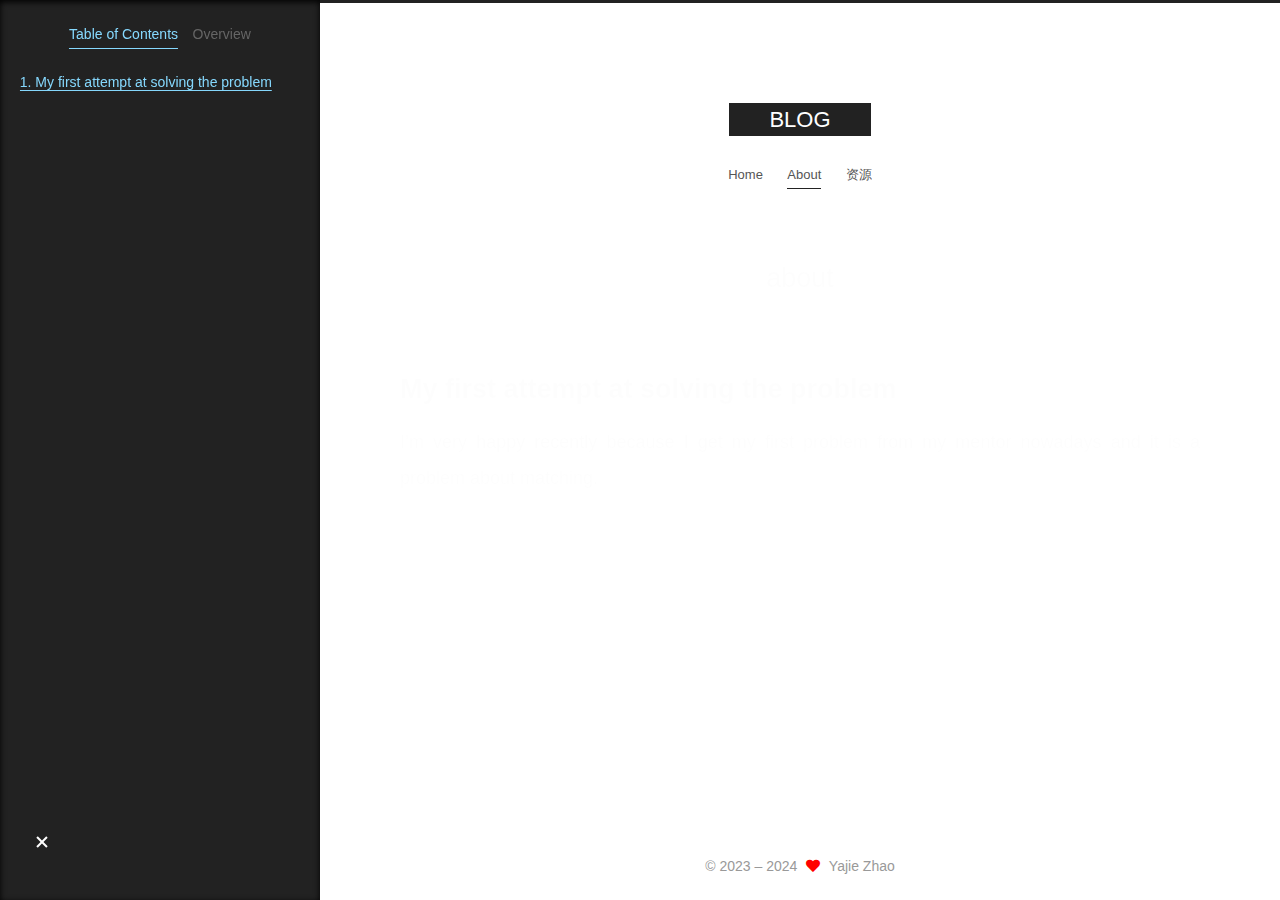
==== commit 3f5664dd: "Site updated: 2024-04-01 09:35:03" ====
--- a/about/index.html
+++ b/about/index.html
@@ -30,7 +30,6 @@
 <meta property="article:published_time" content="2023-03-01T08:34:04.000Z">
 <meta property="article:modified_time" content="2023-10-05T11:15:42.910Z">
 <meta property="article:author" content="Yajie Zhao">
-<meta property="article:tag" content="a">
 <meta name="twitter:card" content="summary">
 
 <link rel="canonical" href="http://www.zhaoyajie.net/about/">
@@ -87,7 +86,7 @@
     <header class="header" itemscope itemtype="http://schema.org/WPHeader">
       <div class="header-inner"><div class="site-brand-container">
   <div class="site-nav-toggle">
-    <div class="toggle" aria-label="تشغيل شريط التصفح">
+    <div class="toggle" aria-label="Toggle navigation bar">
       <span class="toggle-line toggle-line-first"></span>
       <span class="toggle-line toggle-line-middle"></span>
       <span class="toggle-line toggle-line-last"></span>
@@ -121,7 +120,7 @@
   </li>
         <li class="menu-item menu-item-about">
 
-    <a href="/about/" rel="section"><i class="user fa-fw"></i>معلومات</a>
+    <a href="/about/" rel="section"><i class="user fa-fw"></i>About</a>
 
   </li>
         <li class="menu-item menu-item-resources">
@@ -228,10 +227,10 @@
 
       <ul class="sidebar-nav motion-element">
         <li class="sidebar-nav-toc">
-          المحتويات
+          Table of Contents
         </li>
         <li class="sidebar-nav-overview">
-          عام
+          Overview
         </li>
       </ul>
 
@@ -251,7 +250,7 @@
       <div class="site-state-item site-state-posts">
           <a href="/archives">
           <span class="site-state-item-count">1</span>
-          <span class="site-state-item-name">المقالات</span>
+          <span class="site-state-item-name">posts</span>
         </a>
       </div>
   </nav>
@@ -285,8 +284,8 @@
 
 <div class="copyright">
   
-  &copy; 
-  <span itemprop="copyrightYear">2023</span>
+  &copy; 2023 – 
+  <span itemprop="copyrightYear">2024</span>
   <span class="with-love">
     <i class="fa fa-heart"></i>
   </span>
--- a/css/main.css
+++ b/css/main.css
@@ -1168,7 +1168,7 @@
 }
 .links-of-author a::before,
 .links-of-author span.exturl::before {
-  background: #8369ff;
+  background: #ffb536;
   border-radius: 50%;
   content: ' ';
   display: inline-block;
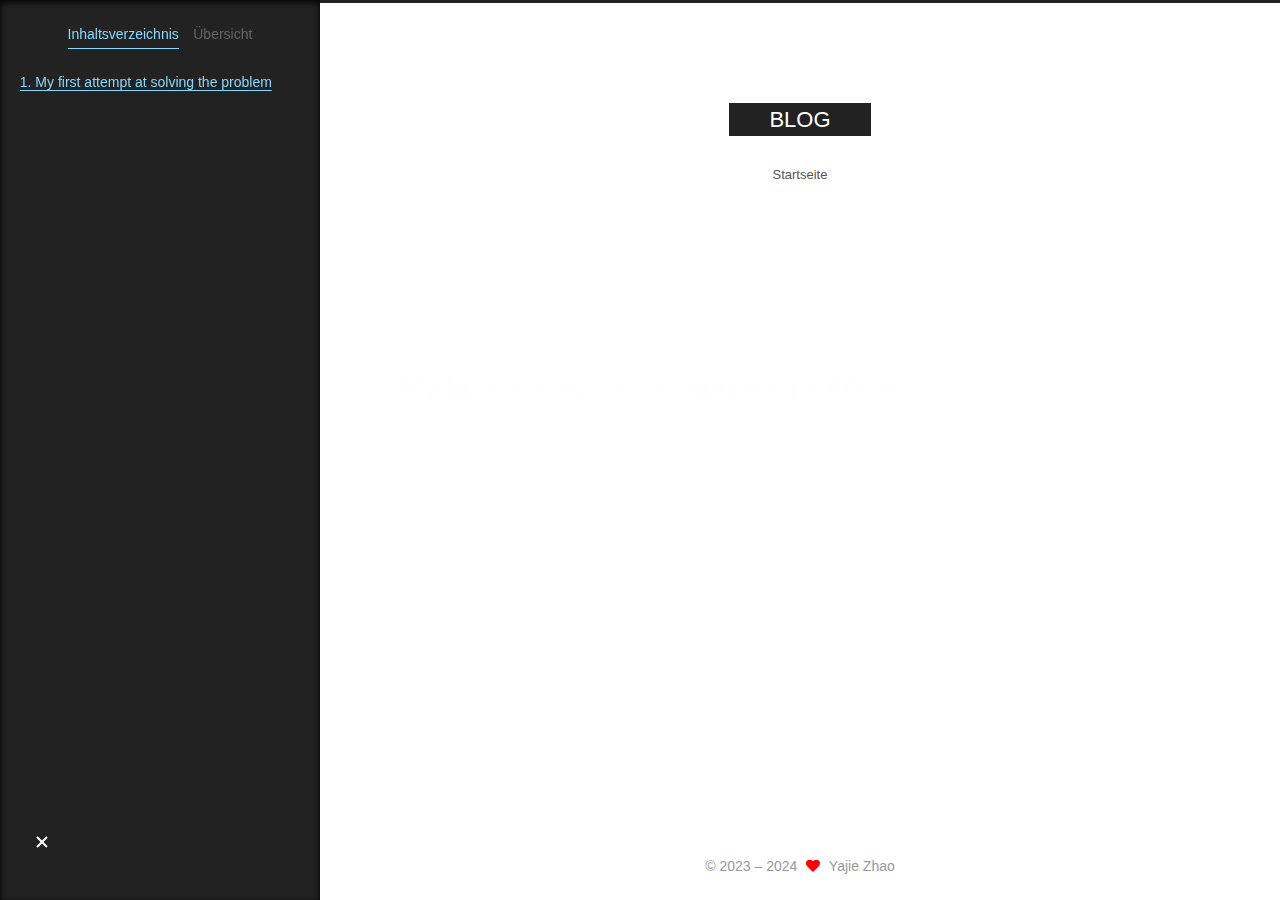
==== commit cdec7b1c: "Site updated: 2024-04-01 09:38:23" ====
--- a/about/index.html
+++ b/about/index.html
@@ -86,7 +86,7 @@
     <header class="header" itemscope itemtype="http://schema.org/WPHeader">
       <div class="header-inner"><div class="site-brand-container">
   <div class="site-nav-toggle">
-    <div class="toggle" aria-label="Toggle navigation bar">
+    <div class="toggle" aria-label="Navigationsleiste an/ausschalten">
       <span class="toggle-line toggle-line-first"></span>
       <span class="toggle-line toggle-line-middle"></span>
       <span class="toggle-line toggle-line-last"></span>
@@ -115,17 +115,7 @@
   <ul id="menu" class="main-menu menu">
         <li class="menu-item menu-item-home">
 
-    <a href="/" rel="section"><i class="home fa-fw"></i>Home</a>
-
-  </li>
-        <li class="menu-item menu-item-about">
-
-    <a href="/about/" rel="section"><i class="user fa-fw"></i>About</a>
-
-  </li>
-        <li class="menu-item menu-item-resources">
-
-    <a href="/resources/" rel="section"><i class="download fa-fw"></i>资源</a>
+    <a href="/" rel="section"><i class="home fa-fw"></i>Startseite</a>
 
   </li>
   </ul>
@@ -227,10 +217,10 @@
 
       <ul class="sidebar-nav motion-element">
         <li class="sidebar-nav-toc">
-          Table of Contents
+          Inhaltsverzeichnis
         </li>
         <li class="sidebar-nav-overview">
-          Overview
+          Übersicht
         </li>
       </ul>
 
@@ -250,7 +240,7 @@
       <div class="site-state-item site-state-posts">
           <a href="/archives">
           <span class="site-state-item-count">1</span>
-          <span class="site-state-item-name">posts</span>
+          <span class="site-state-item-name">Artikel</span>
         </a>
       </div>
   </nav>
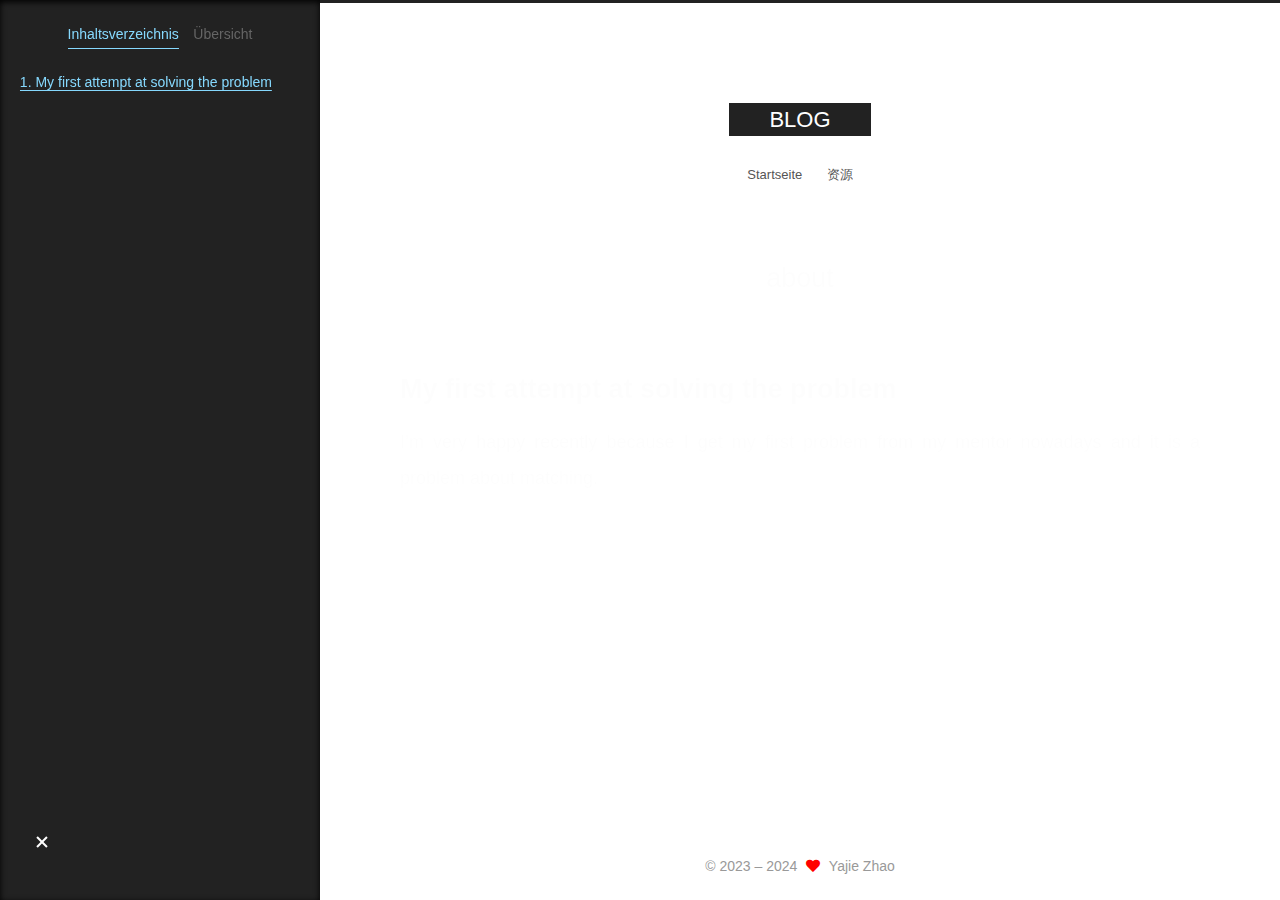
==== commit dfb28cc0: "Site updated: 2024-04-01 09:41:00" ====
--- a/about/index.html
+++ b/about/index.html
@@ -116,6 +116,11 @@
         <li class="menu-item menu-item-home">
 
     <a href="/" rel="section"><i class="home fa-fw"></i>Startseite</a>
+
+  </li>
+        <li class="menu-item menu-item-resources">
+
+    <a href="/resources/" rel="section"><i class="download fa-fw"></i>资源</a>
 
   </li>
   </ul>
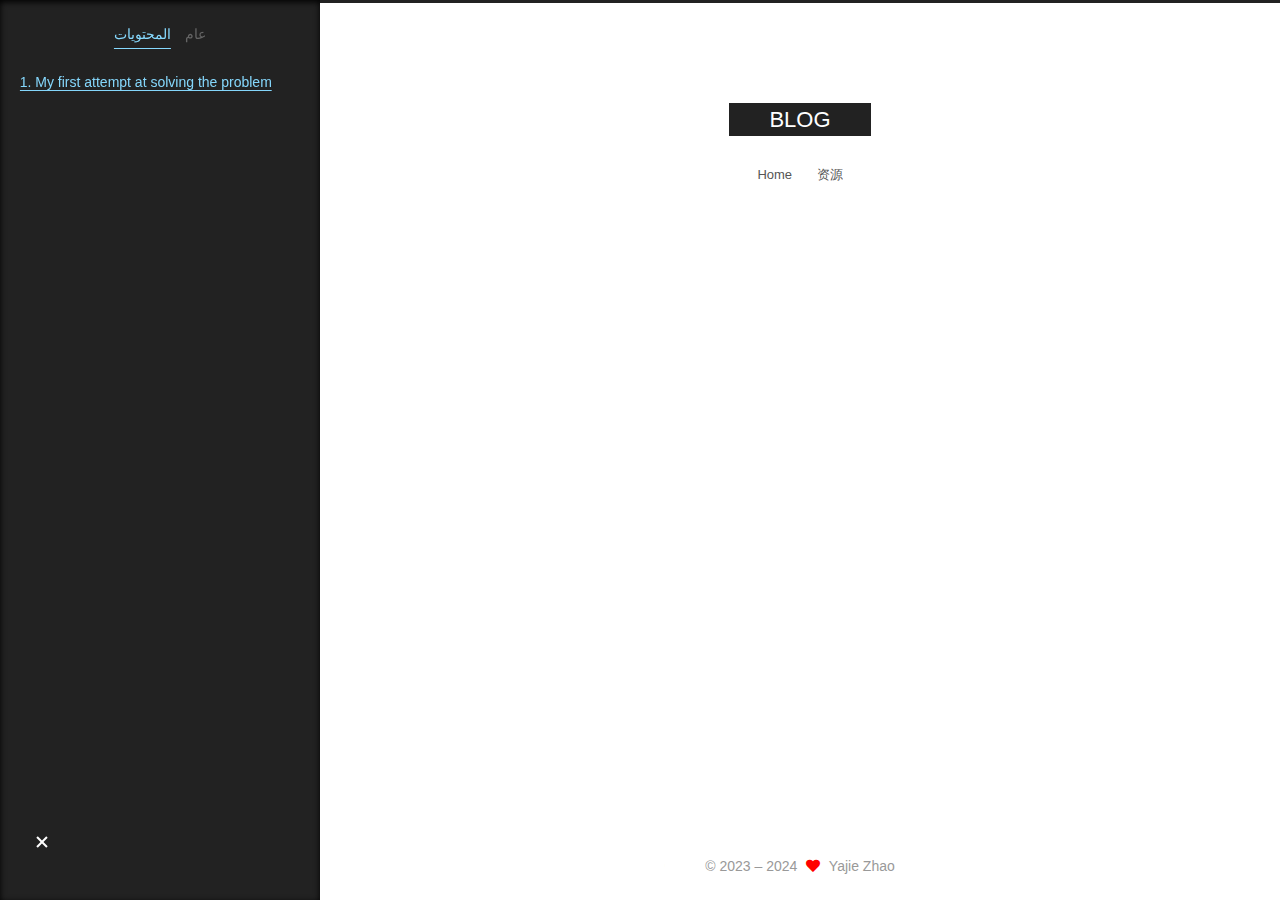
==== commit 48af6329: "Site updated: 2024-04-01 09:42:10" ====
--- a/about/index.html
+++ b/about/index.html
@@ -86,7 +86,7 @@
     <header class="header" itemscope itemtype="http://schema.org/WPHeader">
       <div class="header-inner"><div class="site-brand-container">
   <div class="site-nav-toggle">
-    <div class="toggle" aria-label="Navigationsleiste an/ausschalten">
+    <div class="toggle" aria-label="تشغيل شريط التصفح">
       <span class="toggle-line toggle-line-first"></span>
       <span class="toggle-line toggle-line-middle"></span>
       <span class="toggle-line toggle-line-last"></span>
@@ -115,7 +115,7 @@
   <ul id="menu" class="main-menu menu">
         <li class="menu-item menu-item-home">
 
-    <a href="/" rel="section"><i class="home fa-fw"></i>Startseite</a>
+    <a href="/" rel="section"><i class="home fa-fw"></i>Home</a>
 
   </li>
         <li class="menu-item menu-item-resources">
@@ -222,10 +222,10 @@
 
       <ul class="sidebar-nav motion-element">
         <li class="sidebar-nav-toc">
-          Inhaltsverzeichnis
+          المحتويات
         </li>
         <li class="sidebar-nav-overview">
-          Übersicht
+          عام
         </li>
       </ul>
 
@@ -245,7 +245,7 @@
       <div class="site-state-item site-state-posts">
           <a href="/archives">
           <span class="site-state-item-count">1</span>
-          <span class="site-state-item-name">Artikel</span>
+          <span class="site-state-item-name">المقالات</span>
         </a>
       </div>
   </nav>
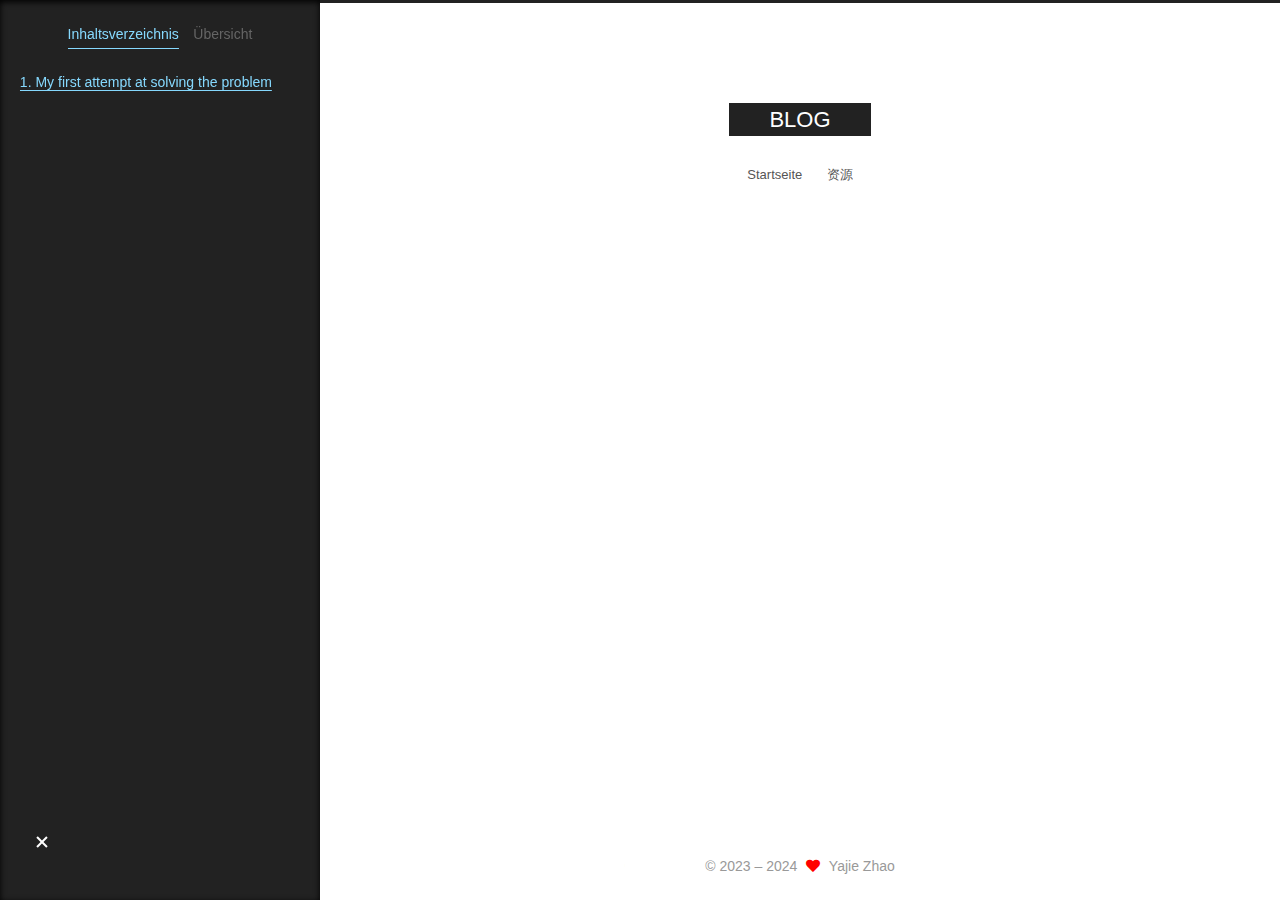
==== commit 51c77afb: "Site updated: 2024-04-01 09:48:59" ====
--- a/about/index.html
+++ b/about/index.html
@@ -86,7 +86,7 @@
     <header class="header" itemscope itemtype="http://schema.org/WPHeader">
       <div class="header-inner"><div class="site-brand-container">
   <div class="site-nav-toggle">
-    <div class="toggle" aria-label="تشغيل شريط التصفح">
+    <div class="toggle" aria-label="Navigationsleiste an/ausschalten">
       <span class="toggle-line toggle-line-first"></span>
       <span class="toggle-line toggle-line-middle"></span>
       <span class="toggle-line toggle-line-last"></span>
@@ -115,7 +115,7 @@
   <ul id="menu" class="main-menu menu">
         <li class="menu-item menu-item-home">
 
-    <a href="/" rel="section"><i class="home fa-fw"></i>Home</a>
+    <a href="/" rel="section"><i class="home fa-fw"></i>Startseite</a>
 
   </li>
         <li class="menu-item menu-item-resources">
@@ -222,10 +222,10 @@
 
       <ul class="sidebar-nav motion-element">
         <li class="sidebar-nav-toc">
-          المحتويات
+          Inhaltsverzeichnis
         </li>
         <li class="sidebar-nav-overview">
-          عام
+          Übersicht
         </li>
       </ul>
 
@@ -245,7 +245,7 @@
       <div class="site-state-item site-state-posts">
           <a href="/archives">
           <span class="site-state-item-count">1</span>
-          <span class="site-state-item-name">المقالات</span>
+          <span class="site-state-item-name">Artikel</span>
         </a>
       </div>
   </nav>
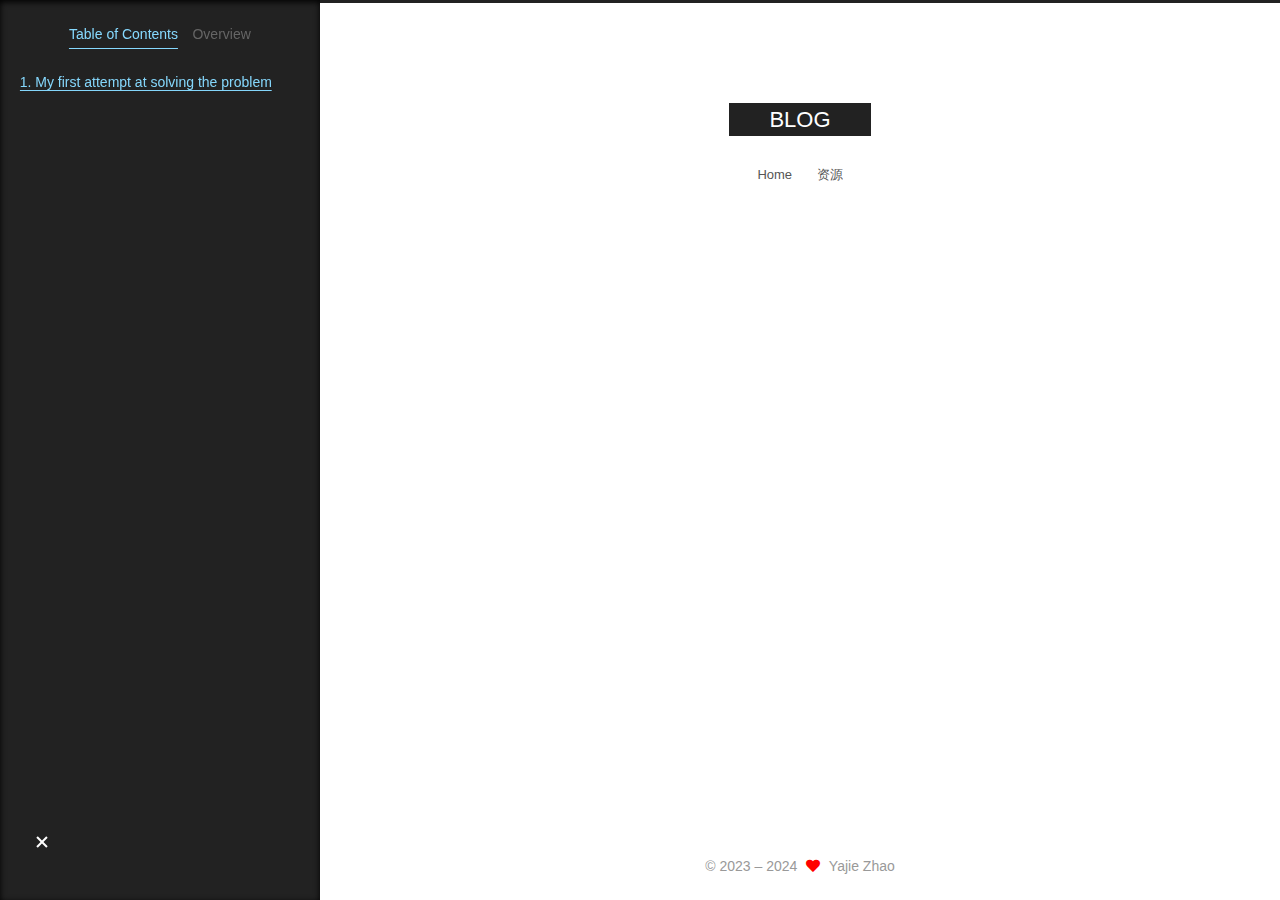
==== commit a7dd730e: "Site updated: 2024-04-01 09:49:11" ====
--- a/about/index.html
+++ b/about/index.html
@@ -1,5 +1,5 @@
 <!DOCTYPE html>
-<html lang="en_US">
+<html lang="en">
 <head>
   <meta charset="UTF-8">
 <meta name="viewport" content="width=device-width, initial-scale=1, maximum-scale=2">
@@ -41,7 +41,7 @@
     sidebar: "",
     isHome : false,
     isPost : false,
-    lang   : 'en_US'
+    lang   : 'en'
   };
 </script>
 
@@ -86,7 +86,7 @@
     <header class="header" itemscope itemtype="http://schema.org/WPHeader">
       <div class="header-inner"><div class="site-brand-container">
   <div class="site-nav-toggle">
-    <div class="toggle" aria-label="Navigationsleiste an/ausschalten">
+    <div class="toggle" aria-label="Toggle navigation bar">
       <span class="toggle-line toggle-line-first"></span>
       <span class="toggle-line toggle-line-middle"></span>
       <span class="toggle-line toggle-line-last"></span>
@@ -115,7 +115,7 @@
   <ul id="menu" class="main-menu menu">
         <li class="menu-item menu-item-home">
 
-    <a href="/" rel="section"><i class="home fa-fw"></i>Startseite</a>
+    <a href="/" rel="section"><i class="home fa-fw"></i>Home</a>
 
   </li>
         <li class="menu-item menu-item-resources">
@@ -152,7 +152,7 @@
     
     
     
-    <div class="post-block" lang="en_US">
+    <div class="post-block" lang="en">
       <header class="post-header">
 
 <h1 class="post-title" itemprop="name headline">about
@@ -222,10 +222,10 @@
 
       <ul class="sidebar-nav motion-element">
         <li class="sidebar-nav-toc">
-          Inhaltsverzeichnis
+          Table of Contents
         </li>
         <li class="sidebar-nav-overview">
-          Übersicht
+          Overview
         </li>
       </ul>
 
@@ -245,7 +245,7 @@
       <div class="site-state-item site-state-posts">
           <a href="/archives">
           <span class="site-state-item-count">1</span>
-          <span class="site-state-item-name">Artikel</span>
+          <span class="site-state-item-name">posts</span>
         </a>
       </div>
   </nav>
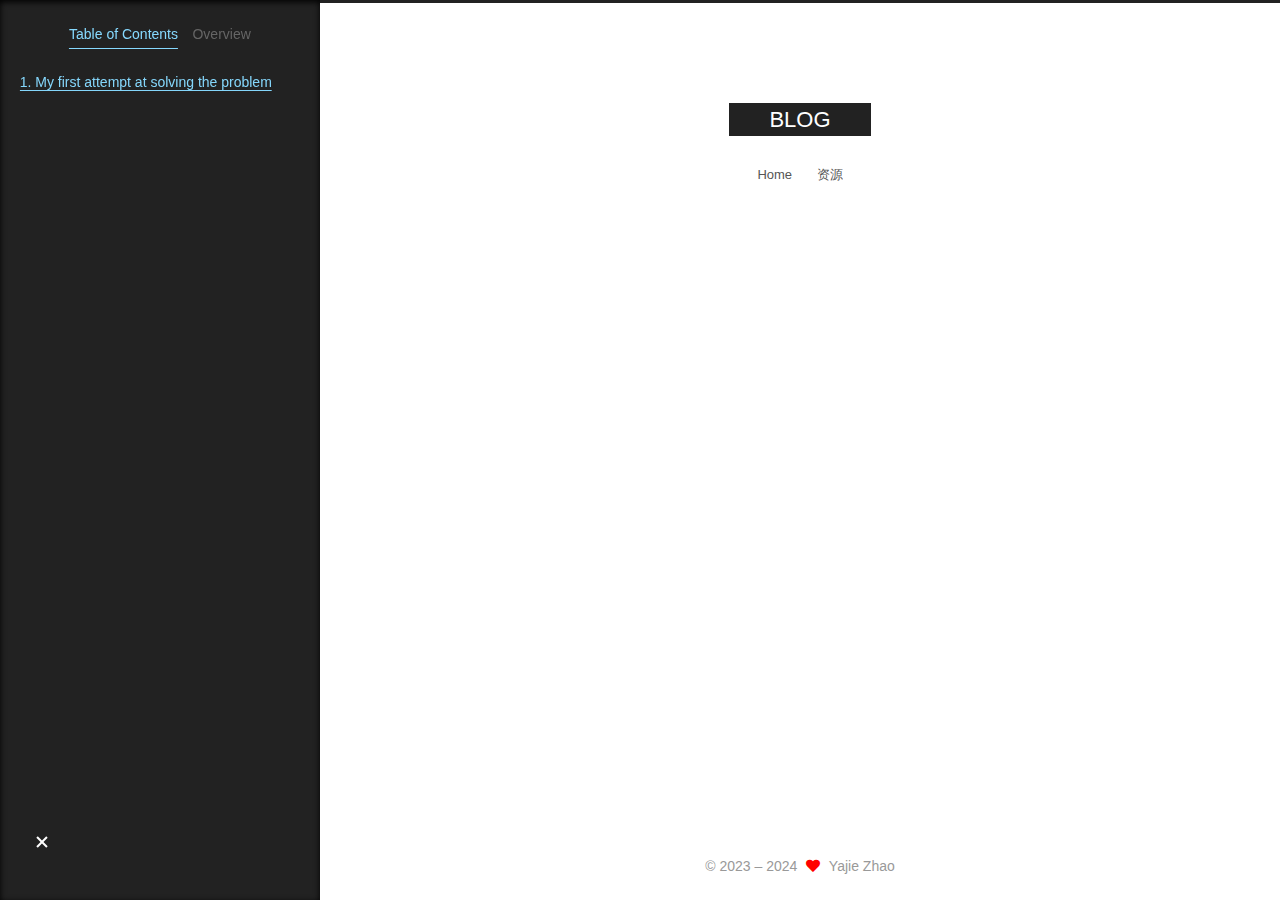
==== commit cd2c5d03: "Site updated: 2024-12-18 18:33:17" ====
--- a/about/index.html
+++ b/about/index.html
@@ -30,6 +30,7 @@
 <meta property="article:published_time" content="2023-03-01T08:34:04.000Z">
 <meta property="article:modified_time" content="2023-10-05T11:15:42.910Z">
 <meta property="article:author" content="Yajie Zhao">
+<meta property="article:tag" content="a">
 <meta name="twitter:card" content="summary">
 
 <link rel="canonical" href="http://www.zhaoyajie.net/about/">
